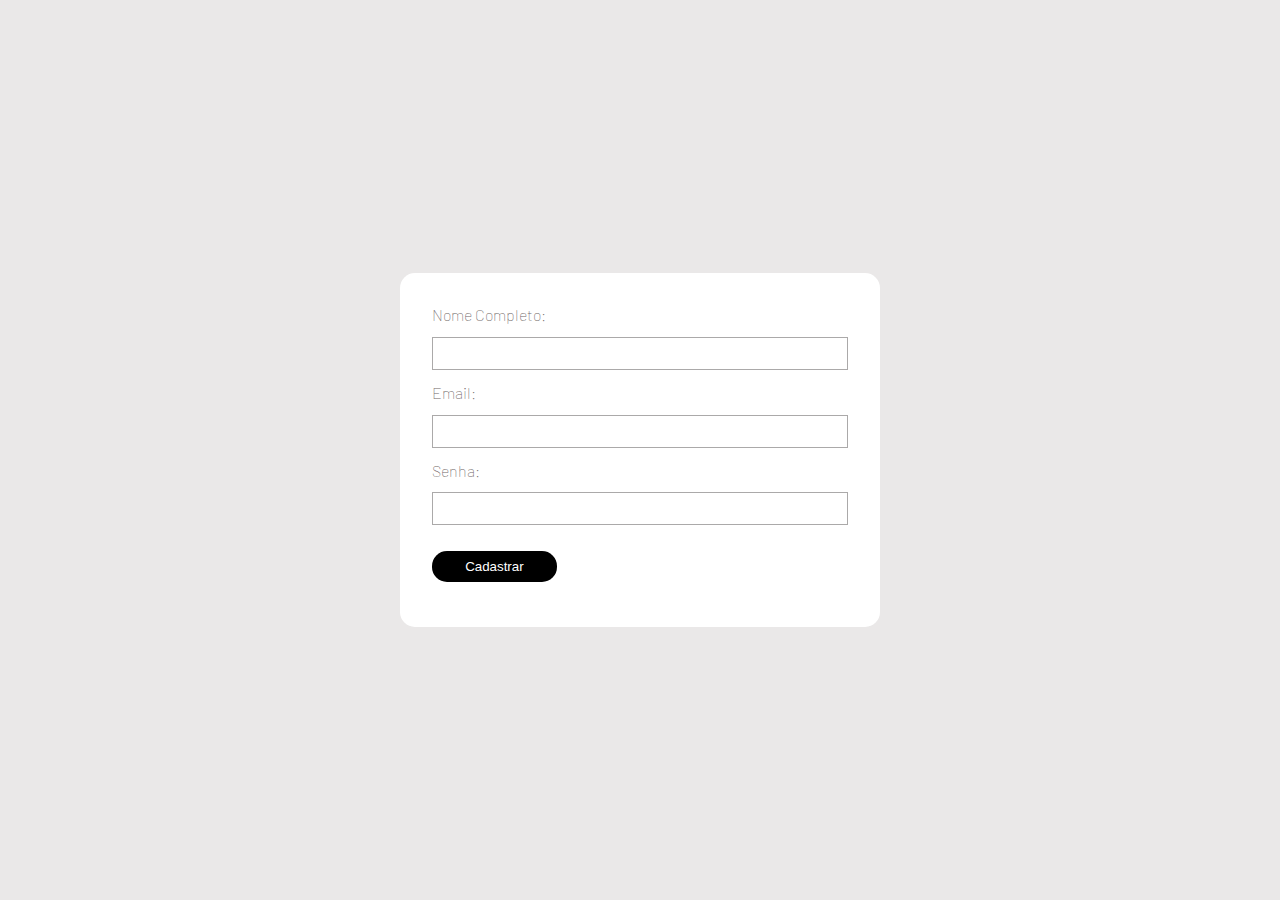
==== Cadastro/index.html @ e3b7d970 "Cadastro" ====
<!DOCTYPE html>
<html lang="en">
<head>
    <meta charset="UTF-8">
    <meta http-equiv="X-UA-Compatible" content="IE=edge">
    <meta name="viewport" content="width=device-width, initial-scale=1.0">
    <link rel="stylesheet" href="css/style.css">
    <title>Cadastro</title>
</head>
<body>
    <form class="form">
        <label class="form__nome">Nome Completo: </label> <br>
        <input type="text" id="email" required><br>
        <label class="form__email">Email: </label><br>
        <input type="email" id="email" required><br>
        <label class="form__email">Senha: </label><br>
        <input type="password" id="senha" required><br>
        <input type="submit" id="btn" value="Cadastrar">
    </form>
</body>
</html>
---- Cadastro/css/style.css ----
/* font
========================================================= */
@import url("https://fonts.googleapis.com/css2?family=Barlow+Semi+Condensed:wght@500;600&family=Barlow:wght@600&family=Berkshire+Swash&family=Epilogue:wght@500;700&family=Fraunces:opsz,wght@9..144,700;9..144,900&family=Josefin+Sans&family=Manrope:wght@800&family=Outfit:wght@300;400;600&family=Overpass:wght@300;600&family=Poppins:ital,wght@0,100;0,600;1,100;1,300&family=Raleway:wght@400;700&display=swap");
/* Reset
======================================================================= */
* {
  margin: 0;
  padding: 0;
  box-sizing: border-box;
  outline: none;
  border: none; }

body {
  background-color: #eae8e8;
  display: flex;
  justify-content: center;
  align-items: center;
  height: 100vh;
  font-family: 'Barlow', sans-serif; }

.form {
  background: #fff;
  width: 30rem;
  padding: 2rem 2rem;
  border-radius: 15px; }
  .form label {
    color: #6e6565;
    font-weight: 100; }
  .form input {
    padding: 0.5rem;
    border: 1px solid #aba9a9;
    width: 100%;
    margin: 0.8rem 0; }
    .form input:focus {
      border: 1px solid #c0e7ed; }
  .form #btn {
    width: 30%;
    border: none;
    border-radius: 15px;
    color: #fff;
    background: #000;
    cursor: pointer;
    transition: 0.5s; }
    .form #btn:hover {
      background: #fff;
      color: #000;
      border: 0.1rem solid #000; }

/*# sourceMappingURL=style.css.map */
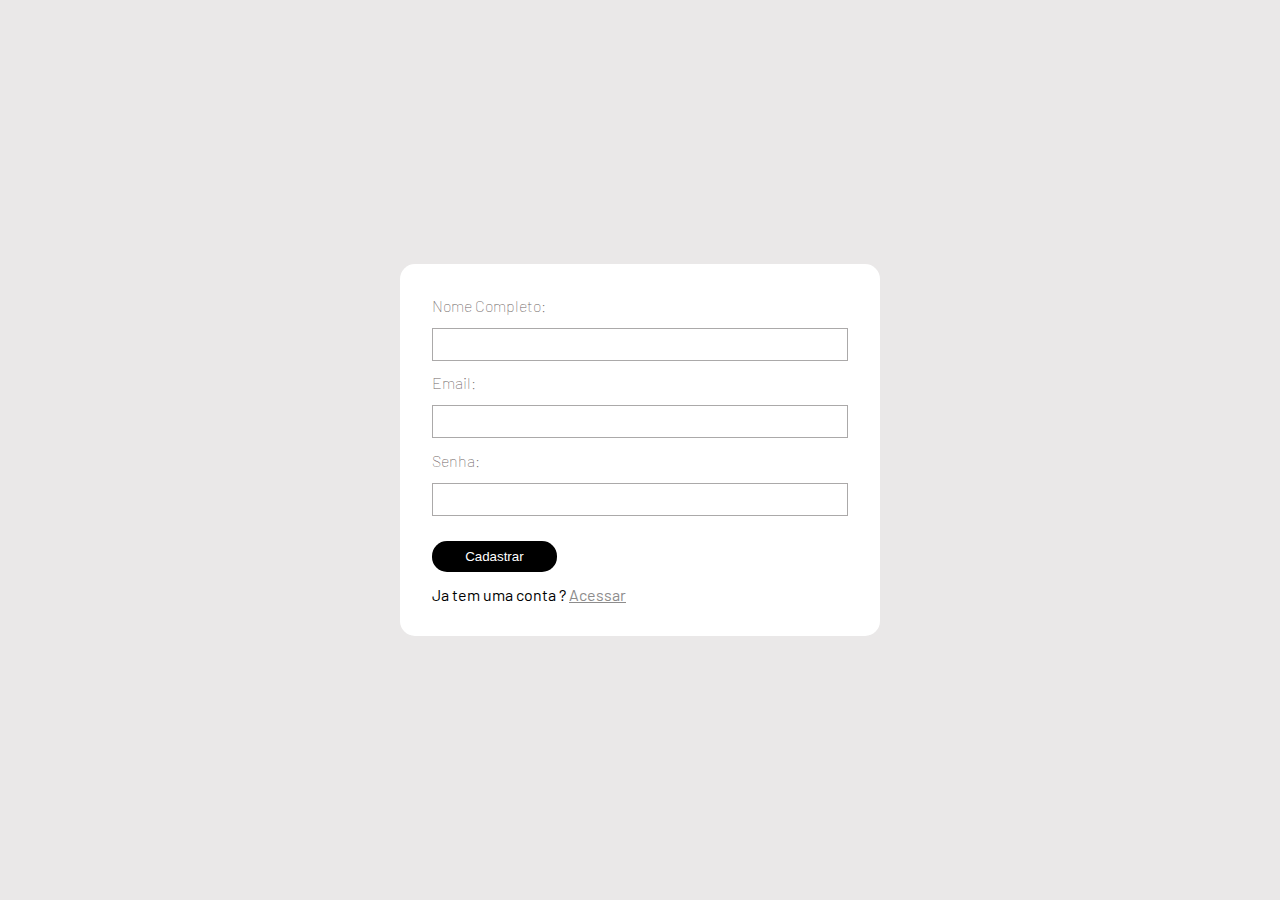
==== commit 177a6dac: "Cadastro" ====
--- a/Cadastro/index.html
+++ b/Cadastro/index.html
@@ -16,6 +16,7 @@
         <label class="form__email">Senha: </label><br>
         <input type="password" id="senha" required><br>
         <input type="submit" id="btn" value="Cadastrar">
+        <p>Ja tem uma conta ? <a href="#">Acessar</a></p>
     </form>
 </body>
 </html>--- a/Cadastro/css/style.css
+++ b/Cadastro/css/style.css
@@ -45,5 +45,7 @@
       background: #fff;
       color: #000;
       border: 0.1rem solid #000; }
+  .form a {
+    color: #8d8c8c; }
 
 /*# sourceMappingURL=style.css.map */
